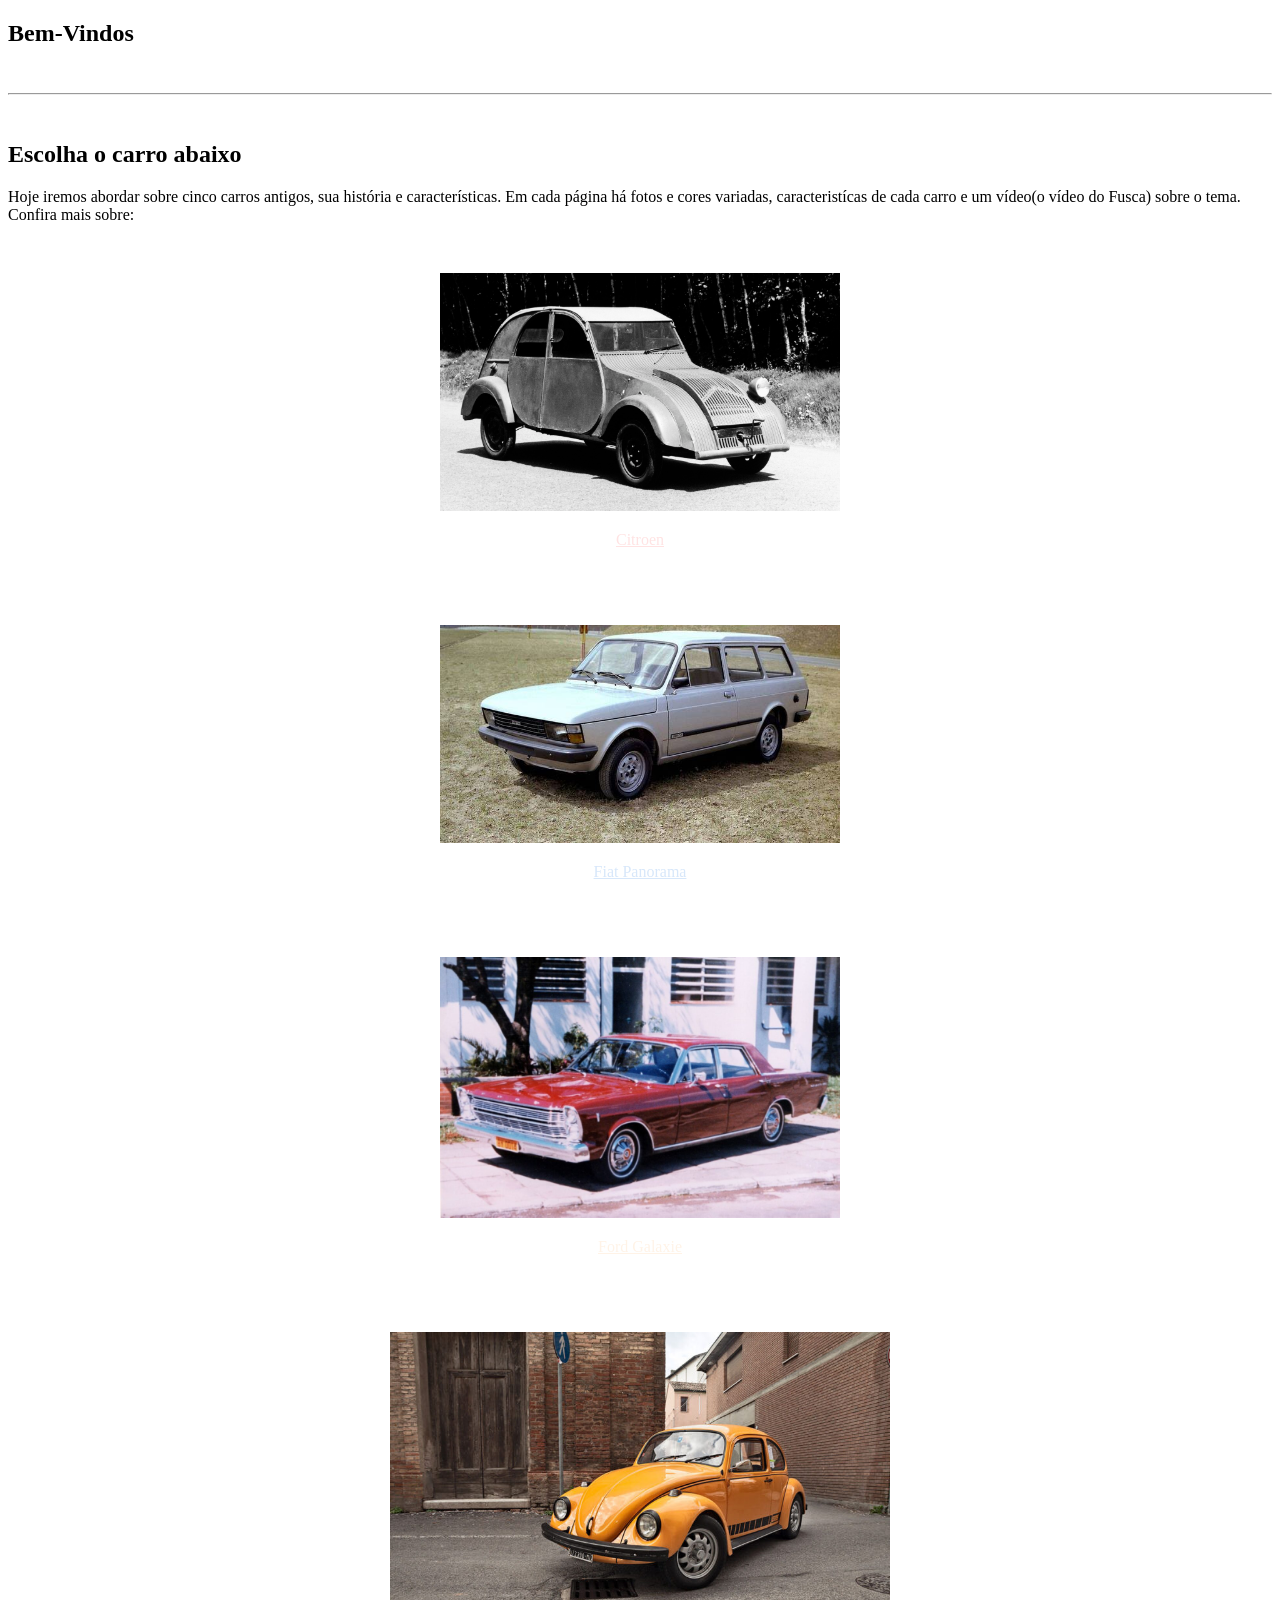
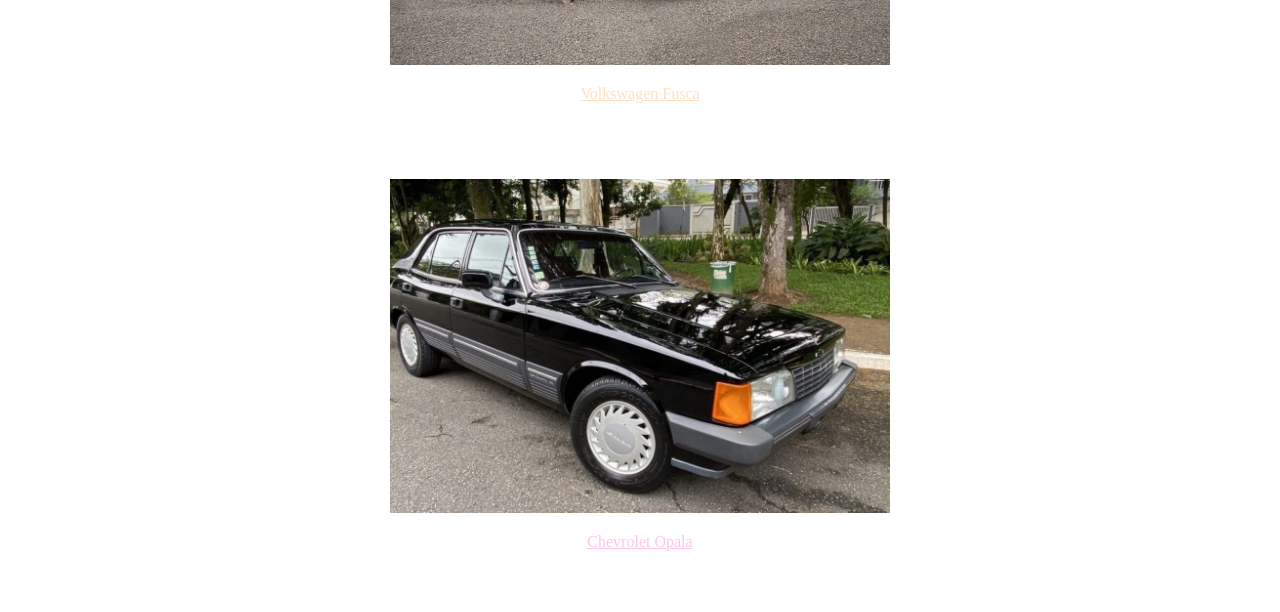
==== index.html @ 574e3457 "enviando para vercel" ====
<!DOCTYPE html>
<html lang="PT-BR">
    <head>
        <meta charset="utf-8">
        <title>Viagens</title>
        <link rel="stylesheet" href="./CSS/styleindex.css">
        <link rel="stylesheet" href="./CSS/styleBotoes.css">
    </head>
    
    <body>

        <section class="geral">
            <header>
                <h1>Bem-Vindos</h1>
                <br>
                <hr>
                <br>

                    <h2>Escolha o carro abaixo</h2>

                    <p>Hoje iremos abordar sobre cinco carros antigos, sua história e características. Em cada página há fotos e cores variadas, caracteristícas de cada carro e um vídeo(o vídeo do Fusca) sobre o tema. Confira mais sobre:</p>
            </header>

                <br>

                <div class="carros">
                    
                    <div class="citroen">
                         <a href="./HTML/citroen.html">
                            <img src="./ibagens/primeira imagem3.jpg" width="400" alt="O templo do Partenon no topo da Acrópole sob o sol">
                            <p>Citroen</p>

                        </a>
                     </div>

                     <div class="fiat">
                         <a href="./HTML/fiatp.html">
                            <img src="./ibagens/FIATPANORAMA.jpg" width="400" alt="">
                            <p>Fiat Panorama</p>

                        </a>
                     </div>

                     <div class="ford">
                         <a href="./HTML/ford.html">
                            <img src="./ibagens/Ford_Galaxie-1024x669.jpg" width="400" alt="">
                            <p>Ford Galaxie</p>

                        </a>
                     </div>

                     <div class="fusca">
                         <a href="./HTML/fusca.html">
                            <img src="./ibagens/AdobeStock_290309460_Editorial_Use_Only-768x512.jpeg" width="500" alt="Jardim tradicional chinês com pontes e templos">
                            <p>Volkswagen Fusca</p>

                        </a>
                     </div>

                     <div class="opala">
                         <a href="./HTML/opala.html">
                            <img src="./ibagens/VAMOOOOOOOOOO.jpeg" width="500" alt="Portão decorado da entrada de Chinatown em Yokohama">
                            <p>Chevrolet Opala</p>

                        </a>
                     </div>
                    
                </div>
        </section>
    </body>
</html>
---- CSS/styleBotoes.css ----
.citroen:hover, .fiat:hover, .ford:hover, .fusca:hover, .opala:hover{
    transform: scale(1.10);
    transition: 0.35s;
}

.citroen, .fiat, .ford, .fusca, .opala {
    padding: 15px;
    text-align: center;
    margin-bottom: 30px;
    transition: 0.35s;
    
}

.citroen:hover {
    background-color: rgb(148, 86, 86);
    border-radius: 8px;
}

.fiat:hover {
background-color: rgb(92, 128, 149);
    border-radius: 8px;
}

.ford:hover {
    background-color: #642424 ; 
    border-radius: 8px;
}

.fusca:hover {
    background-color: rgb(141, 90, 35);
    border-radius: 8px;
}

.opala:hover {
    background-color: rgb(131, 43, 99);
    border-radius: 8px;
    color: rgb(112, 35, 84);
}

.citroen a {
    color: rgb(255, 227, 227);
}

.fiat a {
    color: rgb(215, 231, 250);
}

.ford a {
    color: rgb(255, 243, 231);
}

.fusca a {
    color: #ffe0c6;
}

.opala a {
    color: #ffc5e8;
}
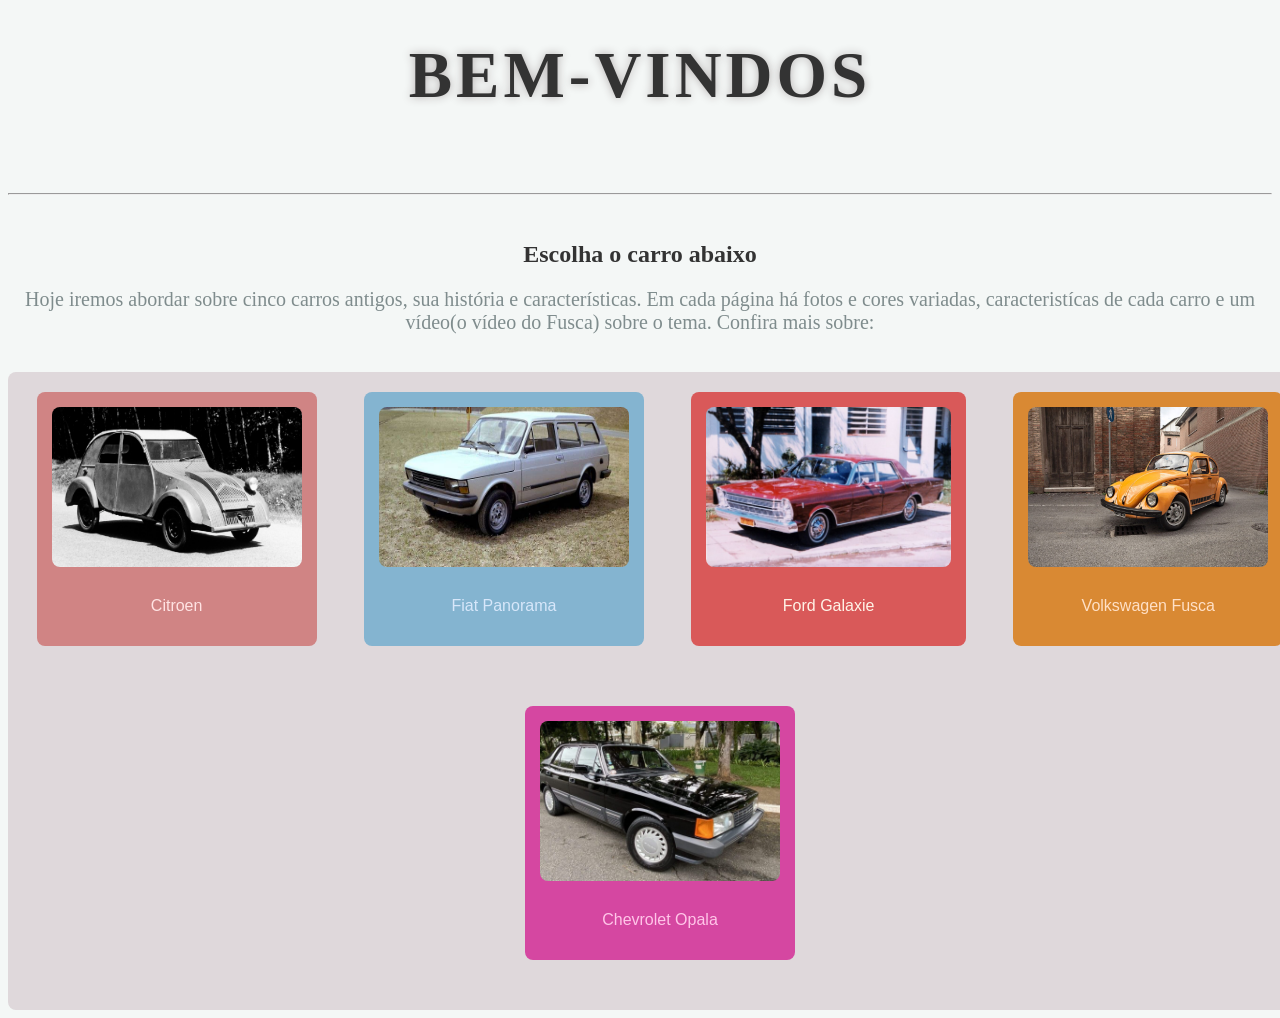
==== commit b743c104: "tentando arrumar" ====
--- a/index.html
+++ b/index.html
@@ -3,8 +3,8 @@
     <head>
         <meta charset="utf-8">
         <title>Viagens</title>
-        <link rel="stylesheet" href="./CSS/styleindex.css">
-        <link rel="stylesheet" href="./CSS/styleBotoes.css">
+        <link rel="stylesheet" href="styleindex.css">
+        <link rel="stylesheet" href="styleBotoes.css">
     </head>
     
     <body>
@@ -68,4 +68,4 @@
                 </div>
         </section>
     </body>
-</html>+</html>
--- a/styleindex.css
+++ b/styleindex.css
@@ -0,0 +1,82 @@
+header h1 {
+    text-align: center;
+    font-size: 65px;
+    text-transform: uppercase;
+    letter-spacing: 4px;
+    text-shadow: 0 0 10px #b4afaf;
+    margin-top: 30px;
+    font-family:Georgia, 'Times New Roman', Times, serif;
+}
+
+header p {
+    font-size: 20px;
+    color: #7f8c8d;
+    text-align: center;
+    align-items: center;
+}
+
+
+body {
+    background-color: #f4f7f6;
+    color: #333;
+    display: flex;
+    text-align: center;
+    align-items: center;
+    font-family:Georgia, 'Times New Roman', Times, serif;
+}
+
+a {
+    color: rgb(237, 100, 100);
+    text-decoration: none;
+    font-family:'Gill Sans', 'Gill Sans MT', Calibri, 'Trebuchet MS', sans-serif  ;
+}
+
+img {
+    width: 100%;
+    max-width: 250px;
+    height: 160px;
+    border-radius: 8px;
+    margin-bottom: 10px;
+}
+
+.carros {
+    display: flex;
+    flex-wrap: wrap;    
+    justify-content: space-around;
+    border-radius: 8px;
+    background-color: #dfd8db;
+
+    padding: 20px;
+    width: 100%;
+    gap: 30px;             
+    font-family: 'Segoe UI', Tahoma, Verdana, sans-serif;
+    flex-wrap: wrap;
+}
+
+.citroen {
+    background-color: rgb(208, 132, 132);
+    border-radius: 8px;
+}
+
+
+.fiat {
+    background-color: rgb(132, 180, 208);
+    border-radius: 8px;
+}
+
+
+.ford {
+    background-color: #d95959 ; 
+    border-radius: 8px;
+}
+
+.fusca {
+    background-color: rgb(217, 137, 51);
+    border-radius: 8px;
+}
+
+.opala {
+    background-color: rgb(213, 71, 161);
+    border-radius: 8px;
+}
+
--- a/styleBotoes.css
+++ b/styleBotoes.css
@@ -0,0 +1,58 @@
+.citroen:hover, .fiat:hover, .ford:hover, .fusca:hover, .opala:hover{
+    transform: scale(1.10);
+    transition: 0.35s;
+}
+
+.citroen, .fiat, .ford, .fusca, .opala {
+    padding: 15px;
+    text-align: center;
+    margin-bottom: 30px;
+    transition: 0.35s;
+    
+}
+
+.citroen:hover {
+    background-color: rgb(148, 86, 86);
+    border-radius: 8px;
+}
+
+.fiat:hover {
+background-color: rgb(92, 128, 149);
+    border-radius: 8px;
+}
+
+.ford:hover {
+    background-color: #642424 ; 
+    border-radius: 8px;
+}
+
+.fusca:hover {
+    background-color: rgb(141, 90, 35);
+    border-radius: 8px;
+}
+
+.opala:hover {
+    background-color: rgb(131, 43, 99);
+    border-radius: 8px;
+    color: rgb(112, 35, 84);
+}
+
+.citroen a {
+    color: rgb(255, 227, 227);
+}
+
+.fiat a {
+    color: rgb(215, 231, 250);
+}
+
+.ford a {
+    color: rgb(255, 243, 231);
+}
+
+.fusca a {
+    color: #ffe0c6;
+}
+
+.opala a {
+    color: #ffc5e8;
+}
